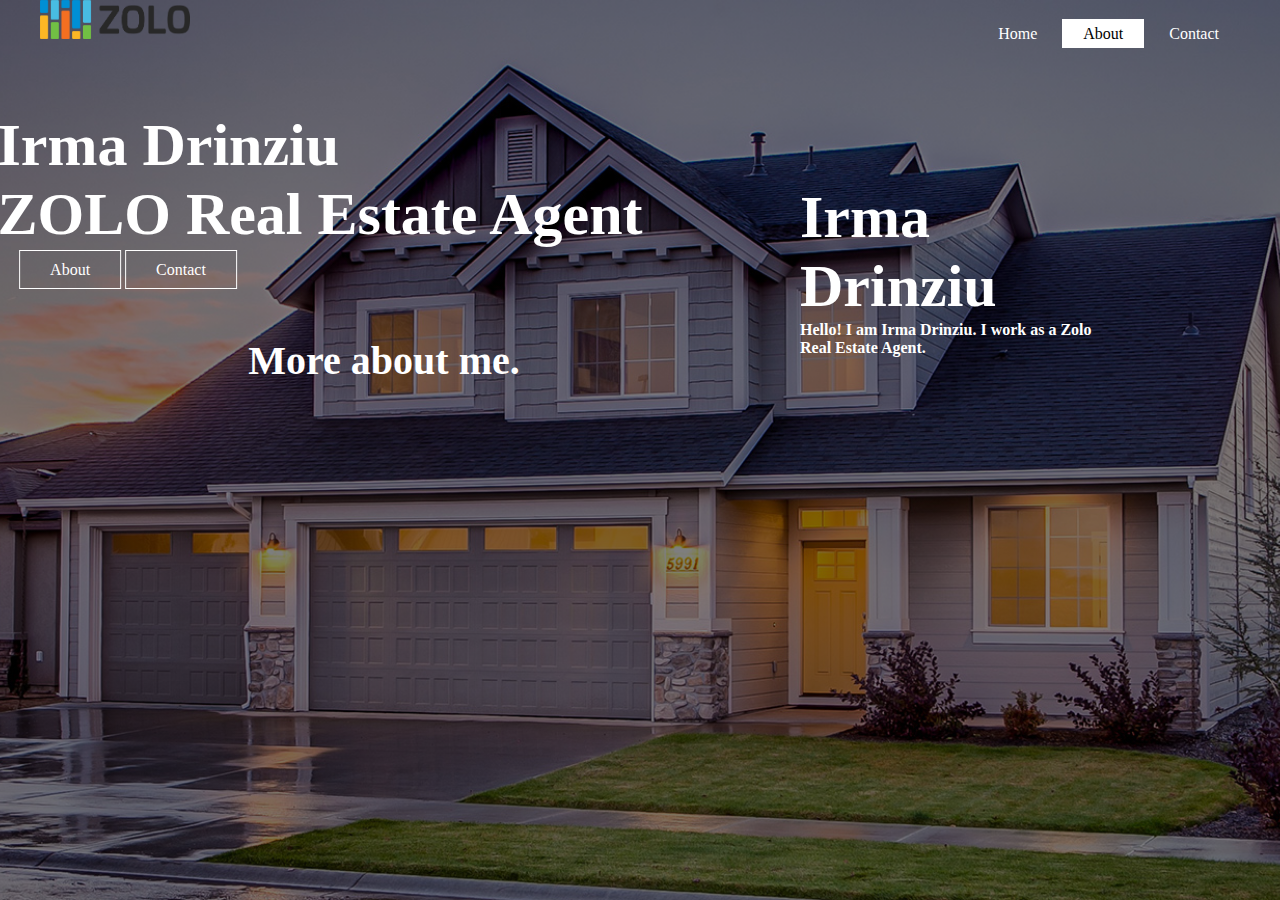
==== about.html @ 80dc7e48 "Finished home page (mostly and now working on about.html page." ====
<!DOCTYPE html>
<html lang="en">
<head>
    <meta charset="UTF-8">
    <meta http-equiv="X-UA-Compatible" content="IE=edge">
    <meta name="viewport" content="width=device-width, initial-scale=1.0">
    <title>Irma Drinziu | About</title>
    <link rel="stylesheet" type="text/css" href="css/style.css">
</head>

<body>
    <header>
        <div class="main">
            <div class="logo">
               <a href="https://www.realtor.ca/agent/2066572/irma-drinziu-5200-yonge-st-200-toronto-ontario-m2n5p6" target="_blank"><img src="zolo-logo.png" alt="ZOLO LOGO"></a>
            </div>
            <ul>
                <li><a href="index.html">Home</a></li>
                <li class="active"><a href="#">About</a></li>
                <li><a href="#">Contact</a></li>
            </ul>
        </div>
        
        <div class="title">
            <h1>Irma Drinziu<br>ZOLO Real Estate Agent</h1>
        </div>

        <div class="button">
            <a href="#" class="btn">About</a>
            <a href="#" class="btn">Contact</a>
        </div>

        <div class="aboutmetxt">
            <h2>Irma Drinziu</h2>
            <p><b>
                Hello! I am Irma Drinziu. I work as a Zolo<br>
                Real Estate Agent.
            </b></p>
            </div>
        </div>

        <div class="rest">
            <h1>
                More about me.
            </h1>

            <p>
                
            </p>
        </div>
    </header>
</body>
</html>
---- css/style.css ----
*{
    margin: 0;
    padding: 0;
    font-family: Century Gothic
}

header{
    background-image:linear-gradient(rgba(0,0,0,0.5),rgba(0,0,0,0.5)), url(../front-house-background.jpg);
    height: 100vh;
    background-size: cover;
    background-position: center;
}

ul{
    float: right;
    list-style-type: none;
    margin-top: 25px;
}

ul li{
    display: inline-block;
}

ul li a{
    text-decoration: none;
    color: #fff;
    padding: 5px 20px;
    border: 1px solid transparent;
    transition: 0.6s ease;
}

ul li a:hover{
    background-color: #fff;
    color: #000;
}

ul li.active a{
    background-color: #fff;
    color: #000;
}

.logo img{
    float: left;
    width: 150px;
    height: auto;
}

.main{
    max-width: 1200px;
    margin: auto;
}

.title{
    position: absolute;
    top: 20%;
    left: 25%;
    transform: translate(-50%, -50%);
}

.title h1{
    color: #fff;
    font-size: 60px;
}

.aboutmetxt{
    position: absolute;
    top: 30%;
    left: 75%;
    transform: translate(-50%, -50%);
}

.aboutmetxt h2{
    color: #fff;
    font-size: 60px;
}
.aboutmetxt p{
    color: #fff;
    font-size: 30;
}

.button{
    position: absolute;
    top: 30%;
    left: 10%;
    transform: translate(-50%, -50%);
}

.btn{
    border: 1px solid #fff;
    padding: 10px 30px;
    color: #fff;
    text-decoration: none;
    transition: 0.6s ease;
}

.btn:hover{
    background-color: #fff;
    color: #000;
}

.rest{
    position: absolute;
    top: 40%;
    left: 30%;
    transform: translate(-50%, -50%);
}

.rest h1{
    color: #fff;
    font-size: 40px;
}
.rest p{
    color: #fff;
}
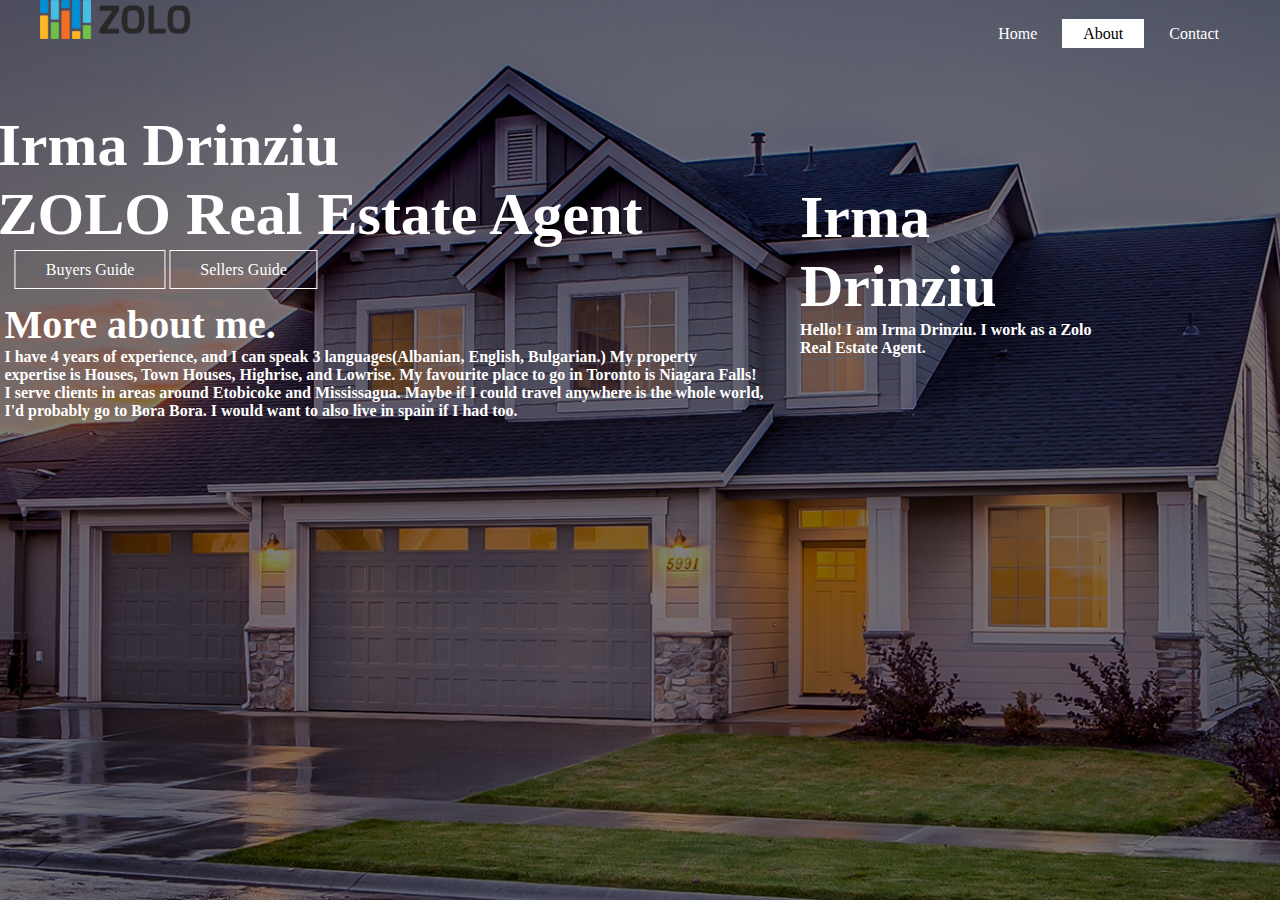
==== commit fa2f7c42: "Changes with PDFS, and editing About me." ====
--- a/about.html
+++ b/about.html
@@ -26,8 +26,8 @@
         </div>
 
         <div class="button">
-            <a href="#" class="btn">About</a>
-            <a href="#" class="btn">Contact</a>
+            <a href="BuyersGuide_Zolo_Final.pdf" class="btn" target="_blank">Buyers Guide</a>
+            <a href="SellersGuide_Final.pdf" class="btn" target="_blank">Sellers Guide</a>
         </div>
 
         <div class="aboutmetxt">
@@ -45,7 +45,12 @@
             </h1>
 
             <p>
-                
+               <b>
+                   I have 4 years of experience, and I can speak 3 languages(Albanian, English, Bulgarian.) My property<br>
+                   expertise is Houses, Town Houses, Highrise, and Lowrise. My favourite place to go in Toronto is Niagara Falls!<br>
+                   I serve clients in areas around Etobicoke and Mississagua. Maybe if I could travel anywhere is the whole world,<br>
+                   I'd probably go to Bora Bora. I would want to also live in spain if I had too.
+                </b>
             </p>
         </div>
     </header>
--- a/css/style.css
+++ b/css/style.css
@@ -81,7 +81,7 @@
 .button{
     position: absolute;
     top: 30%;
-    left: 10%;
+    left: 13%;
     transform: translate(-50%, -50%);
 }
 
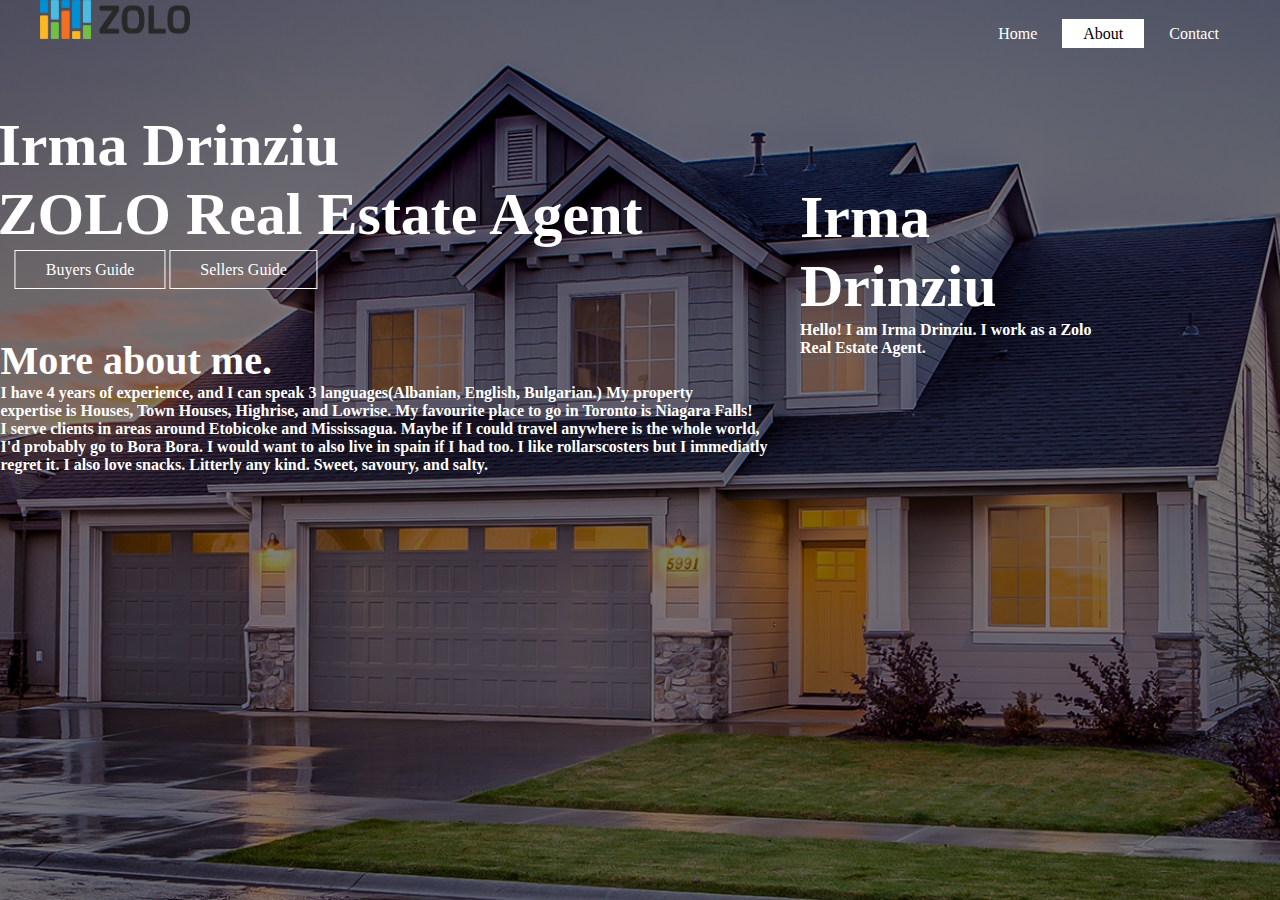
==== commit 43f16251: "Finished about me." ====
--- a/about.html
+++ b/about.html
@@ -49,7 +49,8 @@
                    I have 4 years of experience, and I can speak 3 languages(Albanian, English, Bulgarian.) My property<br>
                    expertise is Houses, Town Houses, Highrise, and Lowrise. My favourite place to go in Toronto is Niagara Falls!<br>
                    I serve clients in areas around Etobicoke and Mississagua. Maybe if I could travel anywhere is the whole world,<br>
-                   I'd probably go to Bora Bora. I would want to also live in spain if I had too.
+                   I'd probably go to Bora Bora. I would want to also live in spain if I had too. I like rollarscosters but I immediatly<br>
+                   regret it. I also love snacks. Litterly any kind. Sweet, savoury, and salty.
                 </b>
             </p>
         </div>
--- a/css/style.css
+++ b/css/style.css
@@ -100,7 +100,7 @@
 
 .rest{
     position: absolute;
-    top: 40%;
+    top: 45%;
     left: 30%;
     transform: translate(-50%, -50%);
 }
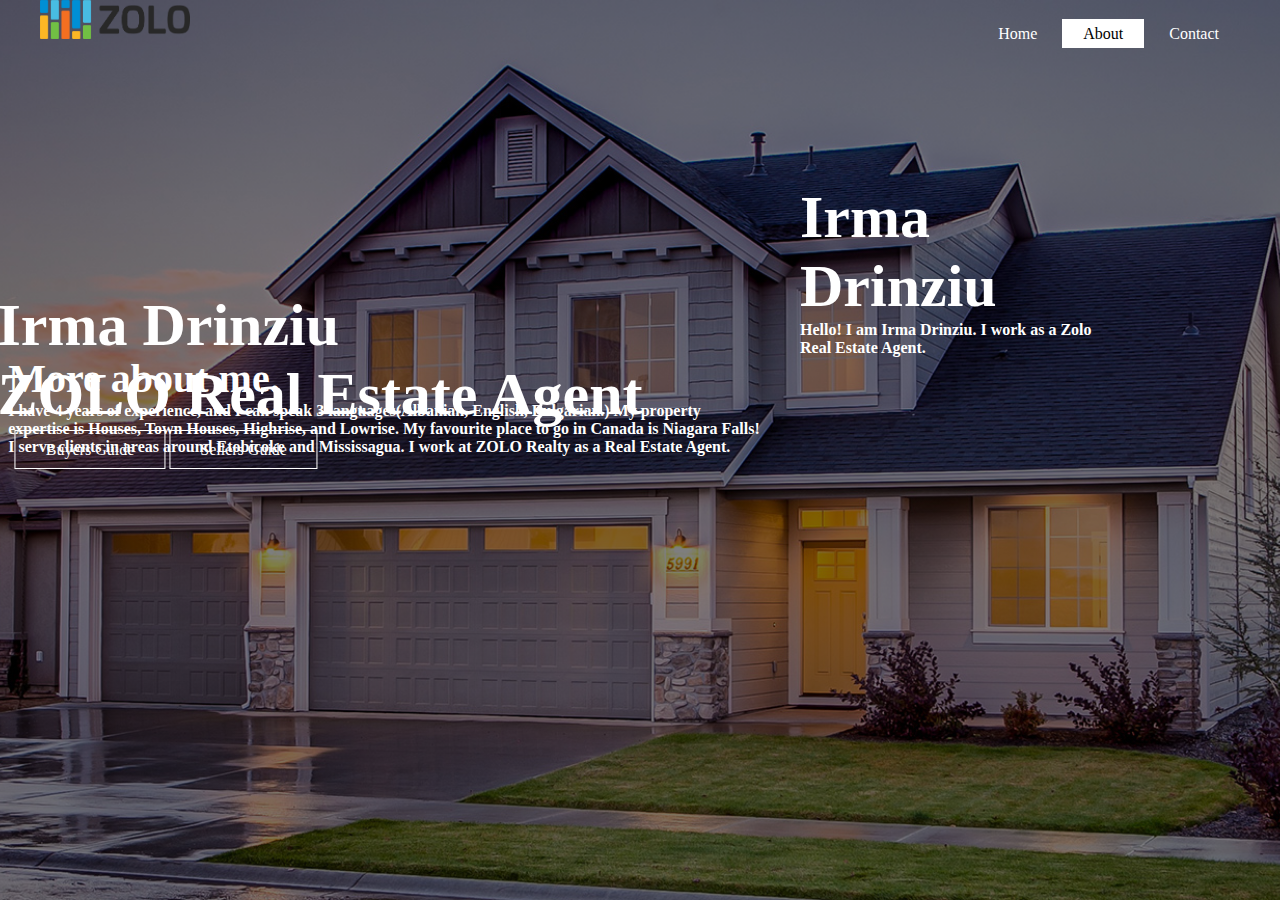
==== commit 6109fd6c: "might be didtched for irma v2 website." ====
--- a/about.html
+++ b/about.html
@@ -17,7 +17,7 @@
             <ul>
                 <li><a href="index.html">Home</a></li>
                 <li class="active"><a href="#">About</a></li>
-                <li><a href="#">Contact</a></li>
+                <li><a href="contact.html">Contact</a></li>
             </ul>
         </div>
         
@@ -47,10 +47,9 @@
             <p>
                <b>
                    I have 4 years of experience, and I can speak 3 languages(Albanian, English, Bulgarian.) My property<br>
-                   expertise is Houses, Town Houses, Highrise, and Lowrise. My favourite place to go in Toronto is Niagara Falls!<br>
-                   I serve clients in areas around Etobicoke and Mississagua. Maybe if I could travel anywhere is the whole world,<br>
-                   I'd probably go to Bora Bora. I would want to also live in spain if I had too. I like rollarscosters but I immediatly<br>
-                   regret it. I also love snacks. Litterly any kind. Sweet, savoury, and salty.
+                   expertise is Houses, Town Houses, Highrise, and Lowrise. My favourite place to go in Canada is Niagara Falls!<br>
+                   I serve clients in areas around Etobicoke and Mississagua. I work at ZOLO Realty as a Real Estate Agent.<br>
+                   
                 </b>
             </p>
         </div>
--- a/css/style.css
+++ b/css/style.css
@@ -52,7 +52,7 @@
 
 .title{
     position: absolute;
-    top: 20%;
+    top: 40%;
     left: 25%;
     transform: translate(-50%, -50%);
 }
@@ -80,7 +80,7 @@
 
 .button{
     position: absolute;
-    top: 30%;
+    top: 50%;
     left: 13%;
     transform: translate(-50%, -50%);
 }
@@ -111,4 +111,45 @@
 }
 .rest p{
     color: #fff;
+}
+
+.phone img{
+    float: left;
+    width: 75px;
+    height: auto;
+}
+
+.phone{
+    position: absolute;
+    top: 30%;
+    left: 65%;
+    transform: translate(-50%, -50%);
+}
+
+.phone p{
+    color: #fff;
+}
+
+.email img{
+    float: left;
+    width: 75px;
+    height: auto;
+}
+
+.email{
+    position: absolute;
+    top: 40%;
+    left: 78%;
+    transform: translate(-50%, -50%);
+}
+
+.email p{
+    color: #fff;
+}
+
+.made_it{
+    color: white;
+    position: absolute;
+    top: 97%;
+    left: 78%;
 }